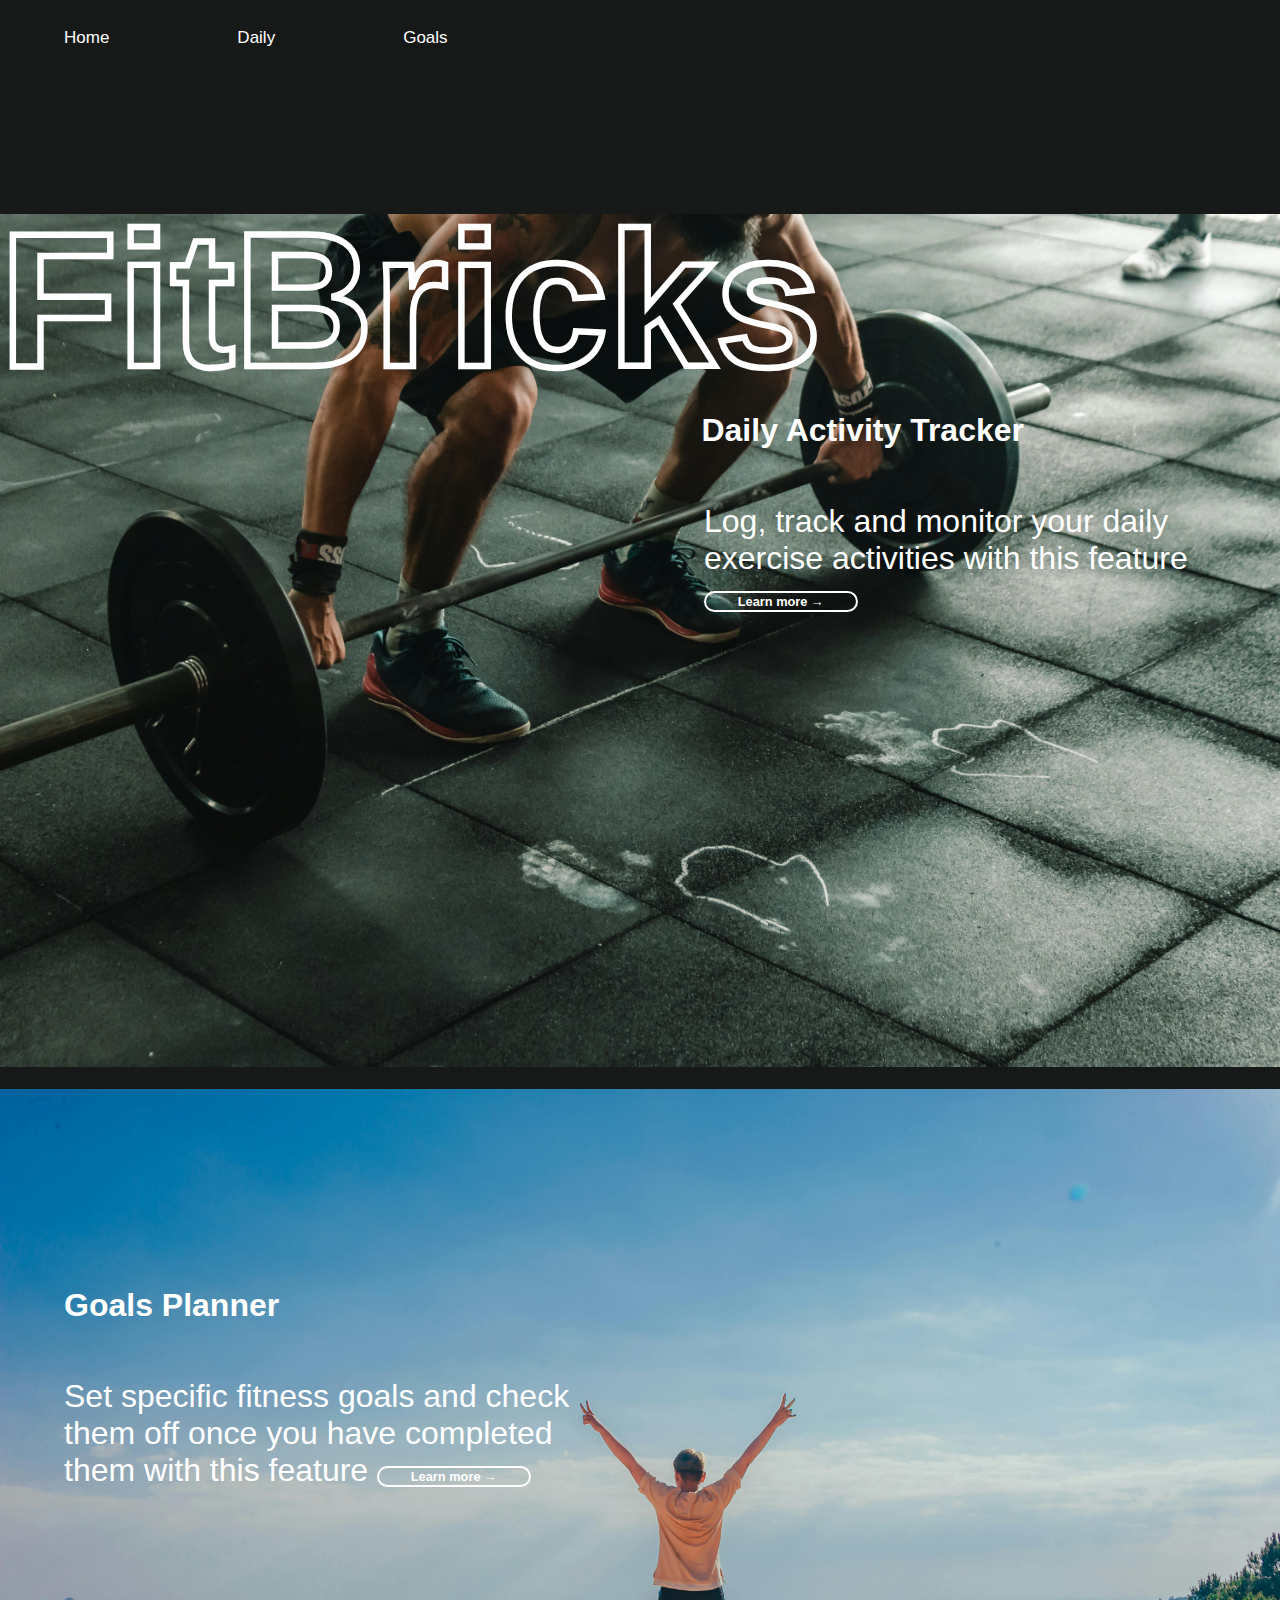
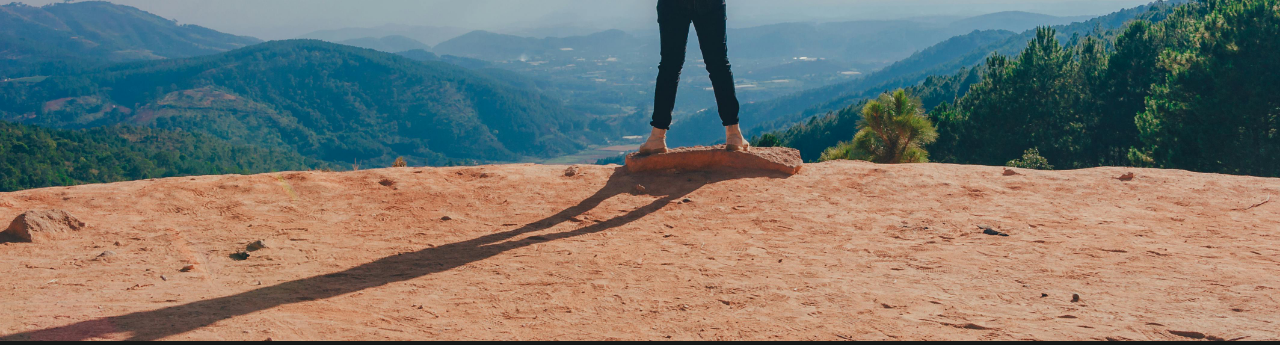
==== index.html @ 7d732567 "updateindex.html" ====
<!DOCTYPE html>
<html lang="en">
<meta name="viewport" content="width=device-width, initial-scale=1.0">
<head>
    <link rel="stylesheet" href="bricks.css">
    <script></script>
</head>

<body class="bricksbody">



    <div class="topnav">
        <p id="nav1">

            <a href="bricks.html" class="menu">Home</a>
            <a href="daily.html" class="menu">Daily</a>
            <a href="goals.html" class="menu">Goals</a>

        </p>
    </div>

    <h1 id="title">FitBricks</h1>
    <video autoplay="" loop="" muted="" playsinline="" disablepictureinpicture="" class="running">
        <source type="video/mp4">
        <source src="runningvid.mp4" type="video/mp4">
    </video>


    <div class="maincontent">
        <nav>
            <div class="dailydiv">

                <img src="pexelsdeadlift.jpg" alt="Daily Progress" class="pexels">
                
                <h2 id="dailyheader">Daily Activity Tracker</h2>
                <br>
                <p id="dailytext">Log, track and monitor your daily exercise activities with this feature
                    <a href="daily.html">
                        <button class="learnmore">
                        <span id="learn">Learn more
                            <span id="arrow">&#8594;</span>
                        </span>
                        </button>
                    </a>
                </p>
                
            </div>
            <br>
            <div class="goalsdiv">
                <img src="pexelsjump.jpg" alt="Goals" class="pexels">
                <h2 id="goalsheader">Goals Planner</h2>
                <br>
                <p id="goalstext">Set specific fitness goals and check them off once you have completed them with this
                    feature
                    <a href="goals.html"><button class="learnmore"><span id="learn">Learn more <span
                                    id="arrow">&#8594;</span></span></button></a>
                </p>
            </div>



        </nav>


    </div>



</body>

</html>
---- bricks.css ----
/* Overall */



body {
  background-color: #171918;
  color: #f7e6da;
  font-family: 'Helvetica Neue', sans-serif;
  margin: 0;
  padding: 0;
  max-width: 100%;
}

.topnav {

  overflow: hidden;
  position: relative;
  padding: 0px;
  border-top: 0px solid #FFFFFF;
  margin-top: 0px;

}

.topnav .menu {
  float: left;
  display: block;
  color: #FFFFFF;
  text-align: center;
  padding: 12px 5%;

  text-decoration: none;
  font-size: 17px;

}



.topnav .menu:hover {
  background-color: #cd3521;
}

/* bricks.html */
.running {
  position: relative;
  overflow: hidden;

  min-height: 100%;
  min-width: 100%;
  max-height: 100%;
  max-width: 100%;
  right: 0;
  bottom: 0;
  z-index: -100;
  margin-bottom: 0;
}

.pexels {
  position: relative;
  overflow: hidden;

  min-height: 100%;
  min-width: 100%;
  max-height: 100%;
  max-width: 100%;
  right: 0;
  bottom: 0;
  z-index: -100;
  margin-top: 0;
  margin-bottom: 0;



}

.dailydiv {

  margin-left: auto;
  margin-right: auto;
  text-align: center;
  position: relative;
  text-align: center;
  color: white;
  margin-top: 0;
  margin-bottom: 0;
}

.goalsdiv {

  position: relative;
  text-align: center;
  color: white;
  margin-top: 0;
  margin-bottom: 0;
}

img {
  margin-top: 0;
  margin-bottom: 0;
}



#goalsheader {
  position: absolute;
  left: 5%;
  top: 20%;
  font-size: 2.5vw;
  

}

#goalstext {
  position: absolute;
  left: 5%;
  top: 30%;
  font-size: 2.5vw;
  width: 40%;
  text-align: left;
}

#dailyheader {
  position: absolute;
  right: 20%;
  top: 20%;
  font-size: 2.5vw;
  text-align: left;

}

#dailytext {
  position: absolute;
  right: 5%;
  top: 30%;
  font-size: 2.5vw;
  width: 40%;
  text-align: left;
}

.learnmore {
  margin: 0;
  background: transparent;
  border-radius: 20px;
  color: #fff;
  border: white solid 2px;

  width: 30%;
  font-weight: bold;
  text-align: center;
  font-size: 0.4em;

}

.learnmore:hover {

  background-color: rgba(0, 0, 0, 0.5);


}



#title {
  position: absolute;
  color: transparent;
  font-size: 15vw;
  -webkit-text-stroke: 0.5vw white;
  text-shadow: none;
  text-align: center;
  margin-left: auto;
  margin-right: auto;
  margin-bottom: 0em;

}

.main-content {

  position: fixed;
  padding: 20px;
  box-sizing: border-box;
  display: flex;
  flex-wrap: nowrap;
  flex-direction: row;
}


.goalscode {
  box-sizing: border-box;

}

/* goals.html*/

ul {
  margin: 0;
  padding: 0;
}



ul li {
  cursor: pointer;
  position: relative;
  padding: 12px 8px 12px 40px;
  background: #cd3521;
  font-size: 18px;
  transition: 0.2s;

  -webkit-user-select: none;
  -moz-user-select: none;
  -ms-user-select: none;
  user-select: none;
}


ul li:nth-child(odd) {
  background: #e43821;
}


ul li:hover {
  background: transparent;
  border: #cd3521 solid 1px;
}


ul li.checked {
  background: #008000;
  color: #fff;
  text-decoration: line-through;
}


ul li.checked::before {
  content: '';
  position: absolute;
  border-color: #fff;
  border-style: solid;
  border-width: 0 2px 2px 0;
  top: 10px;
  left: 16px;
  transform: rotate(45deg);
  height: 15px;
  width: 7px;
}


.close {
  position: absolute;
  right: 0;
  top: 0;
  padding: 12px 16px 12px 16px;
}

.close:hover {
  background-color: #f44336;
  color: black;
}


.header {
  background-color: #171918;
  padding: 30px 40px;
  color: #f9f9f9;
  text-align: center;
}


.header:after {
  content: "";
  display: table;
  clear: both;
}

/* daily.html */

.dailycode {
width: 100%;


}

input {
  margin: auto;
  border: none;
  border-radius: 0;
  width: 60%;
  padding: 10px;
  font-size: 16px;
  background-color: #171918;
  color: #f7e6da;
  border: #cd3521 1px solid;
}


input::placeholder {
  color: #cd3521;


}


.addBtn {
  padding: 10px;
  width: 25%;
  background: #ffe49a;
  color: #333333;

  text-align: center;
  font-size: 16px;
  cursor: pointer;
  transition: 0.3s;
  border-radius: 0;
}

.addBtn:hover {
  color: #cd3521;
  background-color: #171918;
  border: #cd3521 solid 1px;
}

.records {
  width: 70%;
  margin-left: auto;
  margin-right: auto;
  text-align: center;
  color: #f9f9f9;
  border-radius: 10px;
  margin-top: 2%;
  


}



.textinput {

  border: #cd3521 1px solid;
}

.selecttype {
  border-radius: 3px;
  border: 0;
 

}

#sub {
  background-color: #ffe49a;
  width: 20%;
  border-radius: 5px;
  height: 20%;
  border: #ffe49a solid 1px;
  
}

#sub:hover {
  color: #cd3521;
  background-color: #171918;
  border: #cd3521 solid 1px;
  width: 20%;
  border-radius: 5px;
  height: 20%;

}



#workoutTable {
  color: #f7e6da;
  margin-left: auto;
  margin-right: auto;
  margin-top: 5%;
  border: 1px solid #cd3521;
  border-collapse: collapse;

  font-size: 1.6vw;


}

th, td {
  padding: 10px;
  text-align: left;
  border: 1px solid #cd3521;
}
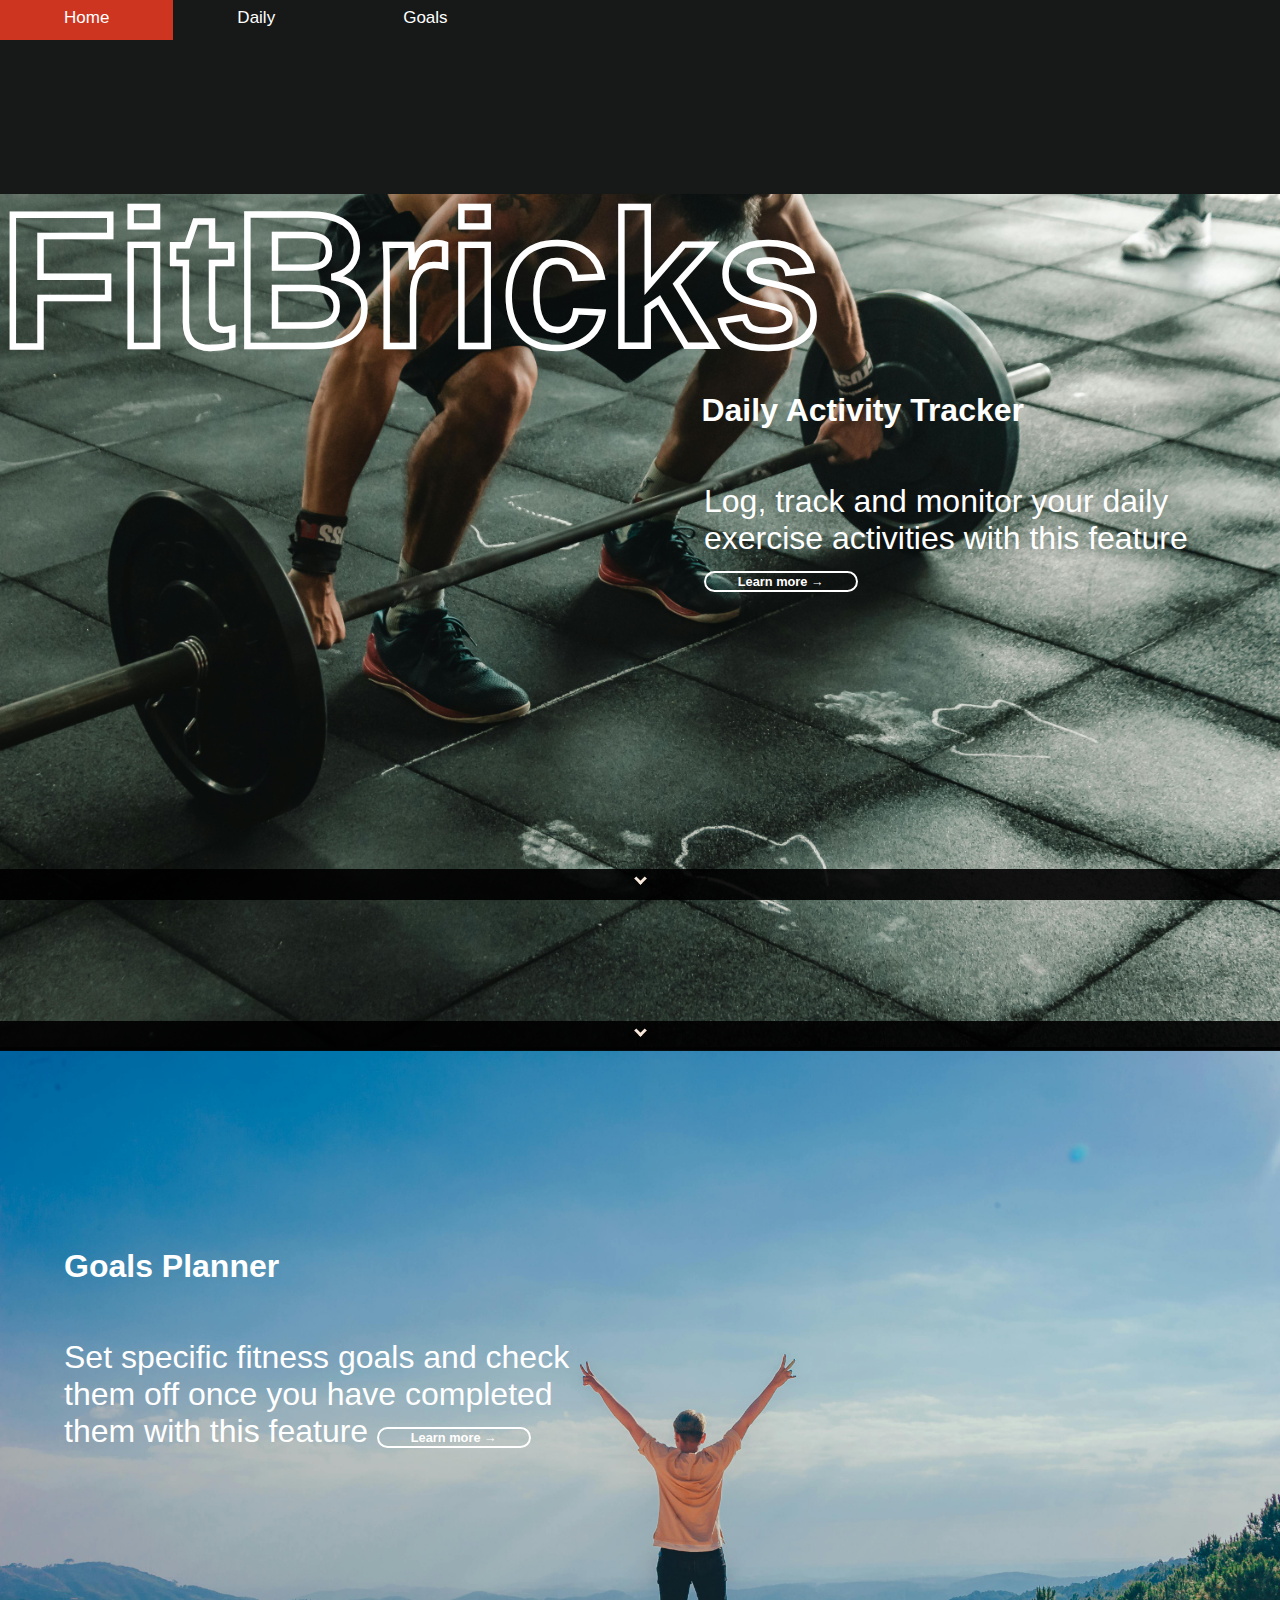
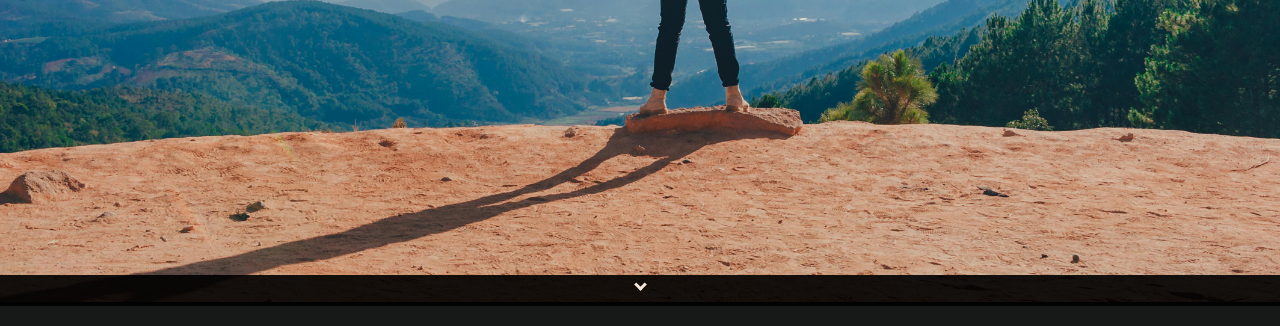
==== commit d6a485ca: "adding scroll arrows" ====
--- a/index.html
+++ b/index.html
@@ -13,23 +13,23 @@
     <div class="topnav">
         <p id="nav1">
 
-            <a href="bricks.html" class="menu">Home</a>
+            <a href="index.html" class="menu">Home</a>
             <a href="daily.html" class="menu">Daily</a>
             <a href="goals.html" class="menu">Goals</a>
 
         </p>
     </div>
-
+    <div id="videodivid">
     <h1 id="title">FitBricks</h1>
     <video autoplay="" loop="" muted="" playsinline="" disablepictureinpicture="" class="running">
         <source type="video/mp4">
         <source src="runningvid.mp4" type="video/mp4">
     </video>
-
-
+    <a href="#dailydivid"><p class="arrows"><i class="arrow down"></i></p></a>
+    </div>
     <div class="maincontent">
         <nav>
-            <div class="dailydiv">
+            <div class="dailydiv" id="dailydivid">
 
                 <img src="pexelsdeadlift.jpg" alt="Daily Progress" class="pexels">
                 
@@ -44,10 +44,10 @@
                         </button>
                     </a>
                 </p>
-                
+                <a href="#goalsdivid"><p class="arrows"><i class="arrow down"></i></p></a>
             </div>
             <br>
-            <div class="goalsdiv">
+            <div class="goalsdiv" id="goalsdivid">
                 <img src="pexelsjump.jpg" alt="Goals" class="pexels">
                 <h2 id="goalsheader">Goals Planner</h2>
                 <br>
@@ -56,6 +56,7 @@
                     <a href="goals.html"><button class="learnmore"><span id="learn">Learn more <span
                                     id="arrow">&#8594;</span></span></button></a>
                 </p>
+                <a href="#videodivid"><p class="arrows"><i class="arrow down"></i></p></a>
             </div>
 
 
--- a/bricks.css
+++ b/bricks.css
@@ -1,6 +1,9 @@
 /* Overall */
 
-
+html {
+scroll-behavior: smooth;
+
+}
 
 body {
   background-color: #171918;
@@ -17,7 +20,8 @@
   position: relative;
   padding: 0px;
   border-top: 0px solid #FFFFFF;
-  margin-top: 0px;
+  margin-top: -20px;
+
 
 }
 
@@ -27,7 +31,7 @@
   color: #FFFFFF;
   text-align: center;
   padding: 12px 5%;
-
+  
   text-decoration: none;
   font-size: 17px;
 
@@ -39,11 +43,17 @@
   background-color: #cd3521;
 }
 
-/* bricks.html */
+/* index.html */
+
+#videodiv{
+  position: relative;
+  overflow: hidden;
+
+ }
+
 .running {
   position: relative;
   overflow: hidden;
-
   min-height: 100%;
   min-width: 100%;
   max-height: 100%;
@@ -52,6 +62,32 @@
   bottom: 0;
   z-index: -100;
   margin-bottom: 0;
+}
+
+.arrows {
+
+  text-align: center;
+  margin-left: auto;
+  margin-right: auto;
+  margin-top: 0;
+  margin-bottom: 0;
+  position: absolute;
+  bottom: 0%;
+  padding-bottom: 1%;
+  background-color: rgba(0, 0, 0, 0.9);
+  width: 100%;
+}
+.arrow {
+  border: solid #f7e6da;
+  border-width: 0 3px 3px 0;
+  display: inline-block;
+  padding: 3px;
+
+}
+.down {
+  transform: rotate(45deg);
+  -webkit-transform: rotate(45deg);
+
 }
 
 .pexels {
@@ -91,6 +127,7 @@
   color: white;
   margin-top: 0;
   margin-bottom: 0;
+  margin-top: -19px;
 }
 
 img {
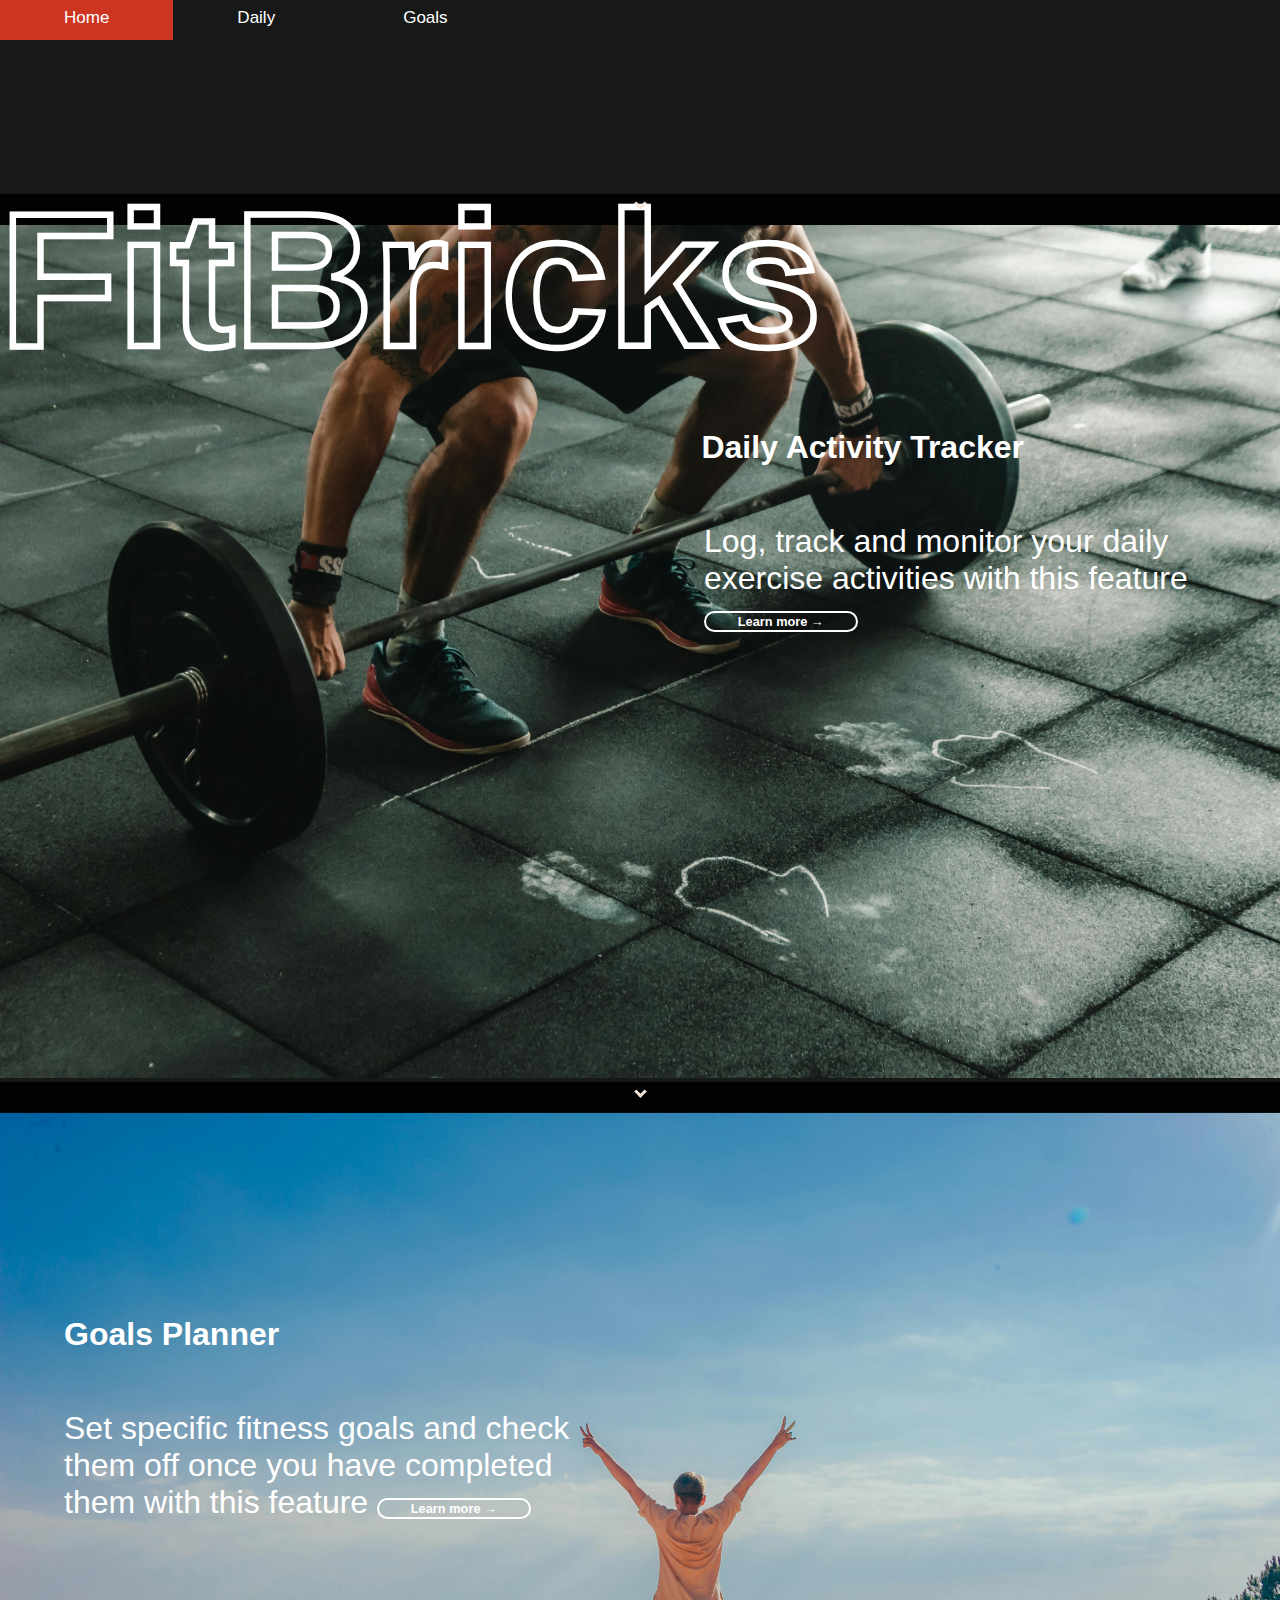
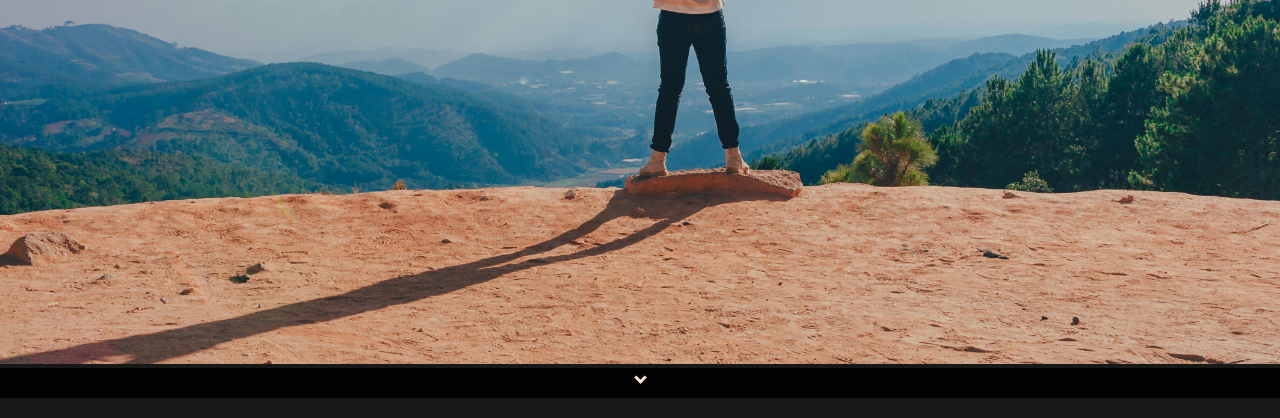
==== commit 44021938: "remove position absolute on arrow" ====
--- a/index.html
+++ b/index.html
@@ -23,7 +23,7 @@
     <h1 id="title">FitBricks</h1>
     <video autoplay="" loop="" muted="" playsinline="" disablepictureinpicture="" class="running">
         <source type="video/mp4">
-        <source src="runningvid.mp4" type="video/mp4">
+        <source src="runningvidnew.mp4" type="video/mp4">
     </video>
     <a href="#dailydivid"><p class="arrows"><i class="arrow down"></i></p></a>
     </div>
--- a/bricks.css
+++ b/bricks.css
@@ -71,7 +71,7 @@
   margin-right: auto;
   margin-top: 0;
   margin-bottom: 0;
-  position: absolute;
+
   bottom: 0%;
   padding-bottom: 1%;
   background-color: rgba(0, 0, 0, 0.9);
@@ -93,7 +93,6 @@
 .pexels {
   position: relative;
   overflow: hidden;
-
   min-height: 100%;
   min-width: 100%;
   max-height: 100%;
